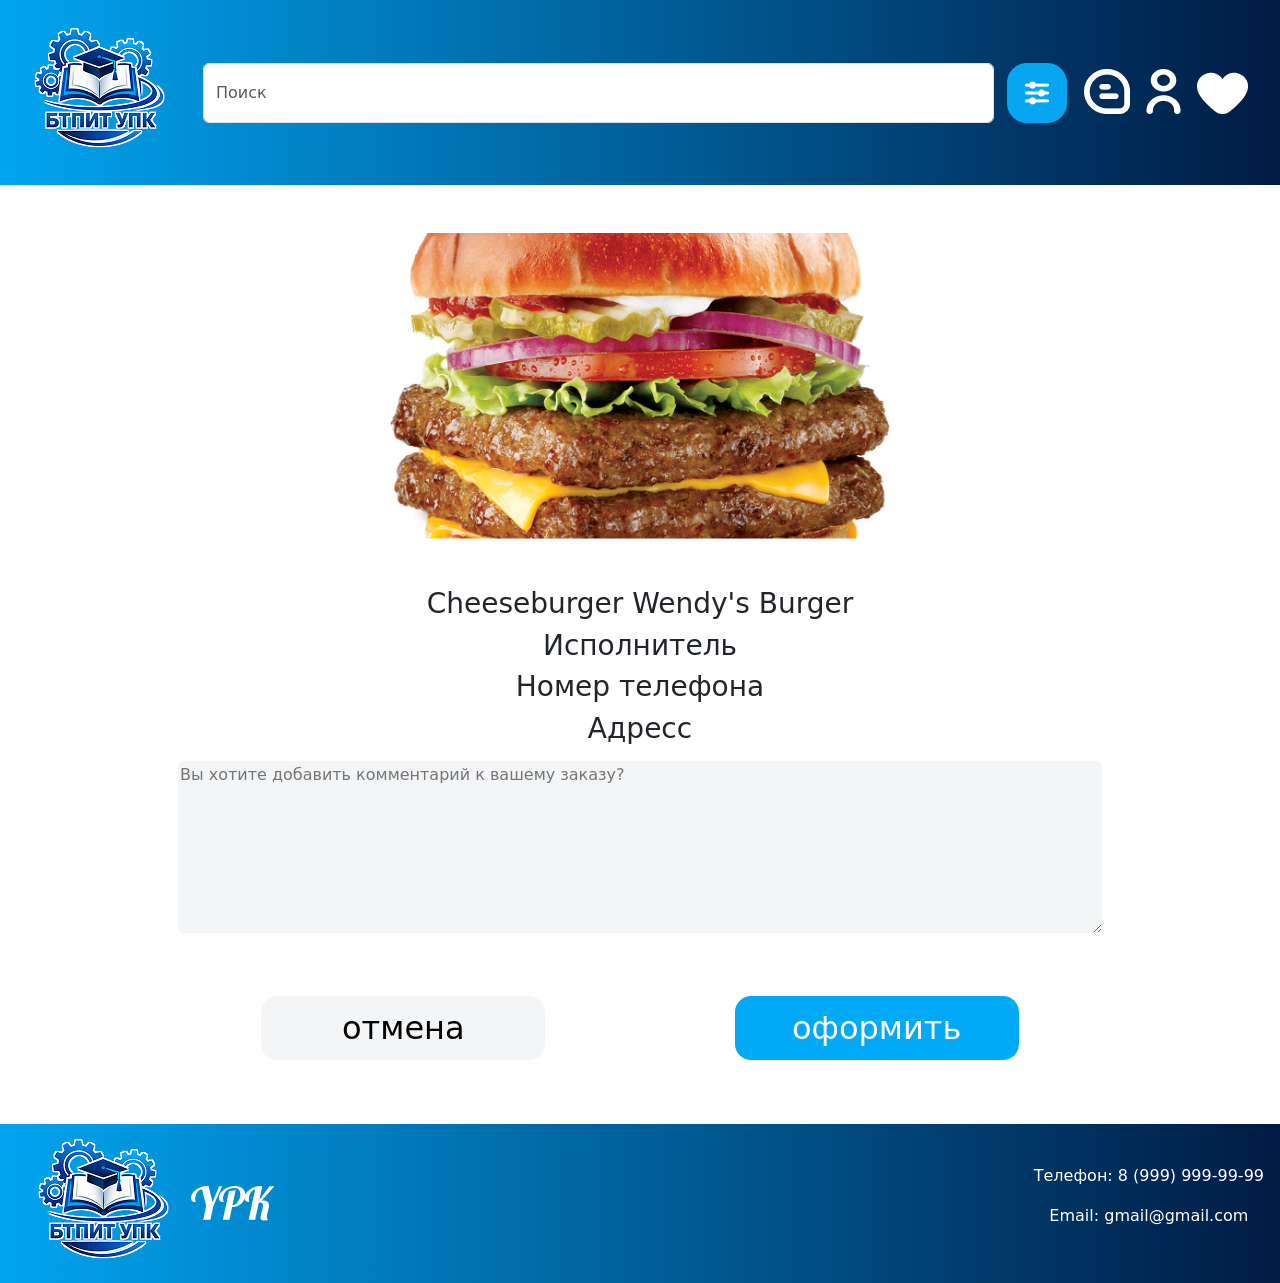
==== Rate_shop.html @ f164c35d "первая часть сверстанных и страниц" ====
<!DOCTYPE html>
<html lang="ru">
<head>
    <meta charset="UTF-8">
    <meta name="viewport" content="width=device-width, initial-scale=1.0">
    <title>ГБПОУ ВО БТПИТ УПК</title>
     <link rel="stylesheet" href="css/style.css">
    <link rel="stylesheet" href="css/bootstrap.css">
   
</head>
<body>
    <!-- шапка -->
  <section class="myColorHeader ">
    <nav class="navbar navbar-expand-lg d-flex justify-content-between align-items-center">
        <div class="container-fluid ">
            <!-- логотип упк -->
            <a class="navbar-brand " href="index.html">
                <img src="img/logo.png" alt="Логотип" class="myImg">
            </a>
            
            <!-- поиск -->
            <div class="mySearh d-flex align-items-center justify-content-around" style="flex-grow: 1;">
                <input class="form-control " type="search" placeholder="Поиск" aria-label="Поиск" style="height: 60px;">
                <div class="d-flex justify-content-end align-items-center">
                    <div class="">
                        <!-- выпадающий список -->
                        <div class="dropdown">
                            <button class="btn dropdown-toggle" type="button" id="dropdownMenuButton1" data-bs-toggle="dropdown" aria-expanded="false">
                                <img src="img/Group 2.png" alt="Иконка группы">
                            </button>
                            <ul class="dropdown-menu" aria-labelledby="dropdownMenuButton1">
                                <li><a class="dropdown-item" href="#">Action</a></li>
                                <li><a class="dropdown-item" href="#">Another action</a></li>
                                <li><a class="dropdown-item" href="#">Something else here</a></li>
                            </ul>
                        </div>
                    </div>
                    <!-- иконки-->
                     <div class="myIcons">
                    <div class="d-flex me-3 myStyleTextLogo header-icons ">
                        <div class="mx-1 text-center">
                            <a href="#">
                                <img src="img/comment.png" alt="Иконка комментария">
                            </a>
                        </div>
                        <div class="mx-1 text-center">
                            <a href="Login.html">
                                <img src="img/user.png" alt="Иконка пользователя">
                            </a>
                        </div>
                        <div class="mx-1 text-center">
                            <a href="#">
                                <img src="img/heart.png" alt="Иконка сердца">
                            </a>
                        </div>
                    </div></div>
                </div>
            </div>
        </div>
    </nav>
</section>
    
  <!-- карточка оформления заказа -->
   <section class="mx-4 myInfoCard catalog content">
   <div class=" mb-3">
  <div class="card-body text-center">
     <div  class="m-5">
  <img src="img/Group 19.png" class="card-img-top w-50" alt="..." >
  </div>
    <h3>Cheeseburger Wendy's Burger</h3>
    <h3>Исполнитель</h3>
    <h3>Номер телефона</h3>
    <h3>Адресс</h3>
    <div>
        <textarea name="" id="" class="w-75 rounded-2 myGrey m-2 border-0" placeholder="Вы хотите добавить комментарий к вашему заказу?" rows="7" ></textarea>
    </div>
    <div class="d-flex m-5 justify-content-evenly">
        <button class="w-25 myButton rounded-4 myGrey text-black p-2 border-0">отмена</button>
        <button class="w-25 myButton rounded-4 myLightBlue text-white p-2 border-0">оформить</button>
    </div>
    
</div>

</div></section>
   <!-- ======================= ПОДВАЛ САЙТА ======================= -->
    <footer class="px-3">
        <section class="d-flex justify-content-between catalog">
            <div class="d-flex">
                <img src="img/logo.png" alt="Логотип">
                <div class="align-self-center">
                    <img src="img/YPK.png" alt="YPK">
                </div>
            </div>
            <div class="align-self-center text-center text-white">
                <p>Телефон: 8 (999) 999-99-99</p>
                <p>Email: gmail@gmail.com</p>
            </div>
        </section>
    </footer>

    <!-- ======================= НИЖНЯЯ НАВИГАЦИЯ (МОБИЛЬНАЯ ВЕРСИЯ) ======================= -->
    <div class="mobile-bottom-nav">
        <div class="nav-icon text-center">
            <a href="#">
                <img src="img/comment.png" alt="Комментарии">
                <div>
                    <span class="text-decoration-none text-white">Отзывы</span>
                </div>
            </a>
        </div>
        <div class="nav-icon text-center">
            <a href="Login.html">
                <img src="img/user.png" alt="Профиль">
                <div>
                    <span class="text-decoration-none text-white">Профиль</span>
                </div>
            </a>
        </div>
        <div class="nav-icon text-center">
            <a href="#">
                <img src="img/heart.png" alt="Избранное">
                <div>
                    <span class="text-decoration-none text-white">Избранное</span>
                </div>
            </a>
        </div>
    </div>

    <!-- Подключение скриптов Bootstrap -->
    <script src="bootstrap/bootstrap.bundle.js"></script>
    
</body>
</html>
---- css/style.css ----
*{
    text-decoration: none;
}

.myColorHeader, footer{
    background: linear-gradient(to left, rgba(0, 27, 68, 1), rgba(1, 164, 240, 1));
}

/* страница занимает 100% высоты */
html, body {
    height: 100%;
    margin: 0;
    padding: 0;
}
body {
    display: flex;
    flex-direction: column;
    min-height: 100vh; 
    margin: 0;
     width: 100%; 
}
.content {
    flex: 1; 
    display: flex;
    align-items: center; 
}


/* шапка */
.myStyleTextLogo{
    color: rgb(255, 255, 255);
    font-size: 13px;
}

a{
    text-decoration: none;
}

.myButton{
    height: 130%;
    font-size: 32px;
}

.myBlue{
    background-color: rgba(0, 26, 67, 1);
}
.myGrey{
     background-color: rgba(244, 245, 247, 1);
}
.myLightBlue{
    background-color: rgba(1, 170, 247, 1);
}

.mySize20{
    font-size: 20px;
}
.myA{
    color: rgba(1, 170, 247, 1);
}
.code-inputs {
    gap: 10px;
  }

  /* Фиксированная нижняя навигация только для мобильных устройств */
        .mobile-bottom-nav {
            position: fixed;
            bottom: 0;
            left: 0;
            right: 0;
            background: linear-gradient(to left, rgba(0, 27, 68, 1), rgba(1, 164, 240, 1));
            box-shadow: 0 -2px 10px rgba(0,0,0,0.1);
            padding: 11px 0;
            z-index: 1030;
            display: none; 
            justify-content: space-around;
            border-top: 1px solid rgba(0,0,0,0.05);
        }


        @media (max-width: 990px) {
            .mobile-bottom-nav {
                display: flex;
            }
            
            .header-icons {
                display: none !important;
            }

            body {
                padding-bottom: 70px;
            }
       
            footer {
                margin-bottom: 0;
            }

          .myIcons {
        display: none; /* Полностью скрываем иконки*/
    }
        }
              
@media (max-width: 576px) {
  
    .mySearh input {
        font-size: 14px; 
        height: 45px !important; 
        padding: 0 8px; 
    }
    
    .mySearh button {
        padding: 6px 12px; 
        font-size: 14px;
    }
    
    .mySearh img {
        width: 40px; 
        height: 40px;
    }
}
              
@media (max-width: 495px) {
    .myImg{
        width: 80px;
    }
   
    .mySearh input {
        font-size: 10px; 
        max-height: 30px !important; 
        padding: 0 8px; 
    }
    
    .mySearh button {
        padding: 6px 12px;
        font-size: 14px;
        margin: 1px;
    }
    
    .mySearh img {
        width: 30px; 
        height: 30px;
    }
}
        
.mobile-bottom-nav .nav-icon {
    text-align: center;
    flex: 1;
}
.mobile-bottom-nav .nav-icon img {
    width: 24px; 
    height: 24px;
    opacity: 0.7;
           
}
.mobile-bottom-nav .nav-icon img:hover {
    opacity: 1;
}

/* контент на страницах */
/* ввод проверочного кода */
    .Verify input{
    width: 50px;
    height: 50px;
    }
@media (max-width: 900px) {
    .catalog button {
        font-size: 1rem;
        max-width: 60%;
        font-size: 0.8rem;
    }

}
@media (max-width: 576px) {
    .catalog h1{
        font-size: 1rem;
    } 
    .catalog h2, 
    .catalog h3, 
    .catalog h4,
    .catalog h5 {
        font-size: 0.6rem;
    }
    .catalog p,
    .catalog textarea {
        font-size: 0.4rem;
    }
    .catalog button {
        font-size: 0.4rem;
        max-width: avto;
    }
     .catalog input {
        font-size: 0.8rem;
        
    }
    /* ввод проверочного кода на телефон */
    .Verify input{
    width: 25px;
    height: 25px;
    }
}

/* подвал */
@media (max-width: 576px) {
    footer img{
        width: 40%;
        height: avto;
    }
}

/* регистрация */
 @media (max-width: 576px) {
  .registration h1{
    font-size: 0.9rem;
  }
  .registration h5,
  .registration button,
  .registration a,
  .registration input{
    font-size: 0.8rem;
  }
}

/* стрелка возврата на предыдущую страницу */
@media (max-width: 576px) {
    .myImgArrow{
        width: 10%;
        height: avto;
    }
}
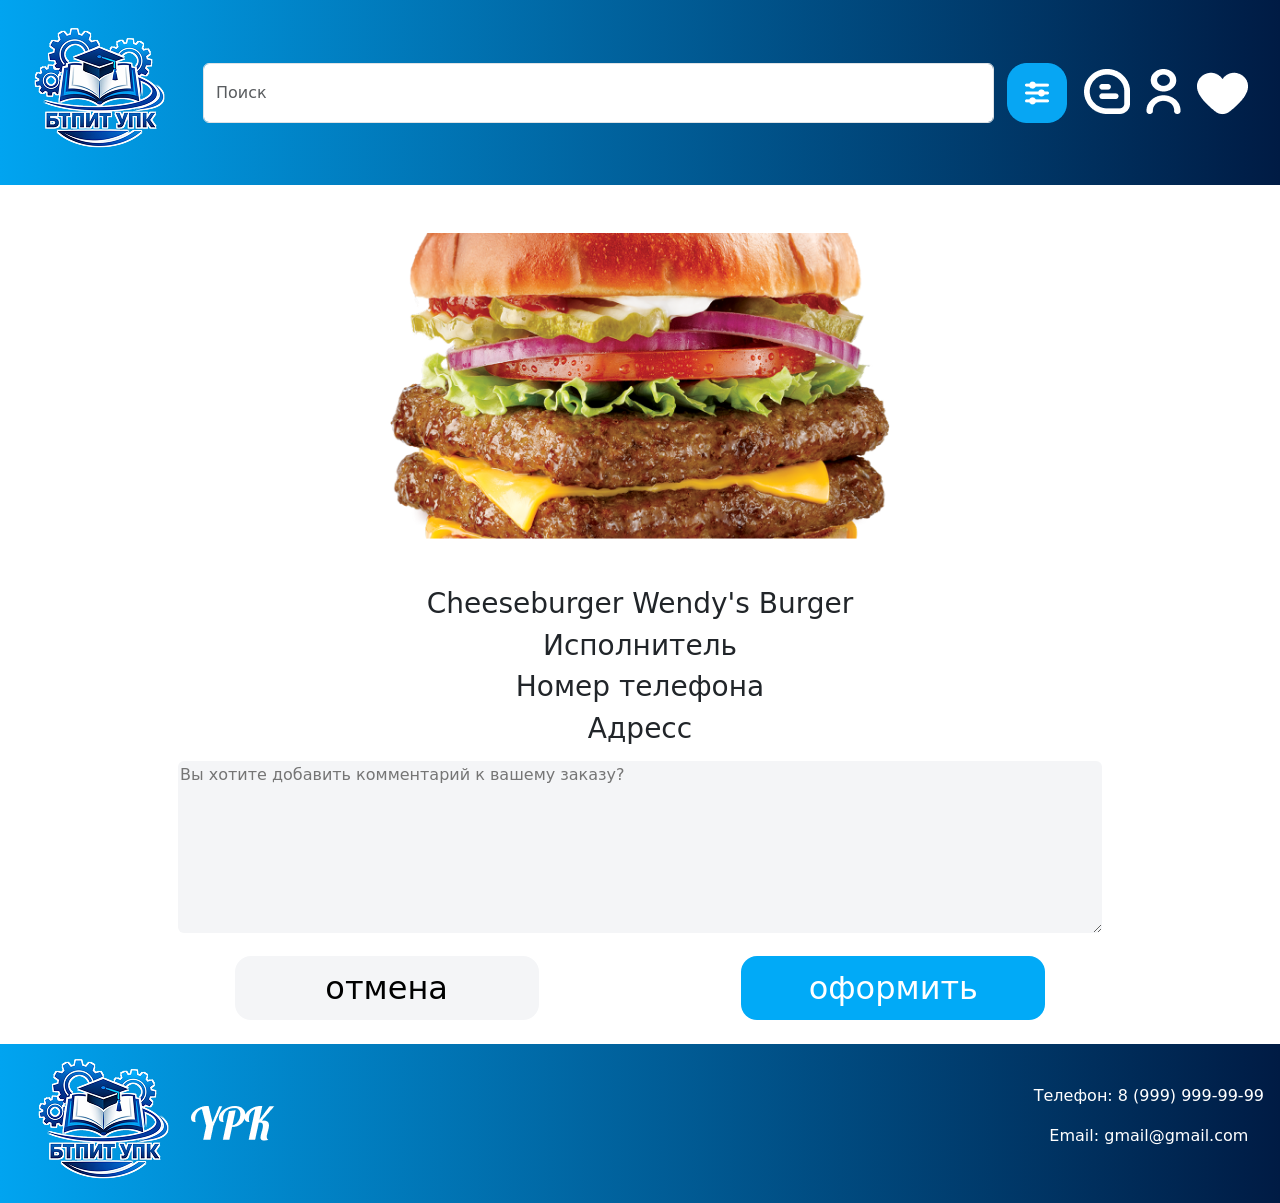
==== commit 2d4d6e99: "добавлено всплывающее сообщение после заказа, а так же идет процесс разработки личного кабинета" ====
--- a/Rate_shop.html
+++ b/Rate_shop.html
@@ -74,9 +74,9 @@
     <div>
         <textarea name="" id="" class="w-75 rounded-2 myGrey m-2 border-0" placeholder="Вы хотите добавить комментарий к вашему заказу?" rows="7" ></textarea>
     </div>
-    <div class="d-flex m-5 justify-content-evenly">
+    <div class="d-flex m-2 justify-content-evenly">
         <button class="w-25 myButton rounded-4 myGrey text-black p-2 border-0">отмена</button>
-        <button class="w-25 myButton rounded-4 myLightBlue text-white p-2 border-0">оформить</button>
+        <button type="button" class="w-25 myButton rounded-4 myLightBlue text-white p-2 border-0" data-bs-toggle="modal" data-bs-target="#exampleModal">оформить</button>
     </div>
     
 </div>
@@ -125,7 +125,23 @@
             </a>
         </div>
     </div>
-
+    <!-- Modal -->
+<div class="modal fade" id="exampleModal" tabindex="-1" aria-labelledby="exampleModalLabel" aria-hidden="true">
+  <div class="modal-dialog">
+    <div class="modal-content ">
+      <div class="modal-header d-flex justify-content-center mySearh">
+            <img src="img/checkMark.png" alt="">
+      </div>
+      <div class="modal-body text-center catalog">
+        <h1 class="myA">Успешно</h1>
+        <p class="px-5 opacity-75">В ближайшее время вам позвонят для подтверждения заказа</p>
+      </div>
+      <div class="modal-footer d-flex justify-content-center mySearh">
+        <a href="index.html"><button type="button" class="btn btn-primary myButton rounded-4 myLightBlue text-white p-2 border-0">Вернуться</button></a>
+      </div>
+    </div>
+  </div>
+</div>
     <!-- Подключение скриптов Bootstrap -->
     <script src="bootstrap/bootstrap.bundle.js"></script>
     
--- a/css/style.css
+++ b/css/style.css
@@ -131,7 +131,7 @@
     
     .mySearh button {
         padding: 6px 12px;
-        font-size: 14px;
+        font-size: 12px;
         margin: 1px;
     }
     
@@ -225,4 +225,21 @@
         width: 10%;
         height: avto;
     }
+}
+
+/* личный кабинет  */
+
+@media (max-width: 990px) {
+    .avatar{
+        max-width: 45%;
+    }
+}
+@media (max-width: 990px) {
+    .avatar{
+        max-width: 30%;
+    }
+}
+
+.edit{
+    background-color: rgba(60, 47, 47, 1);
 }
